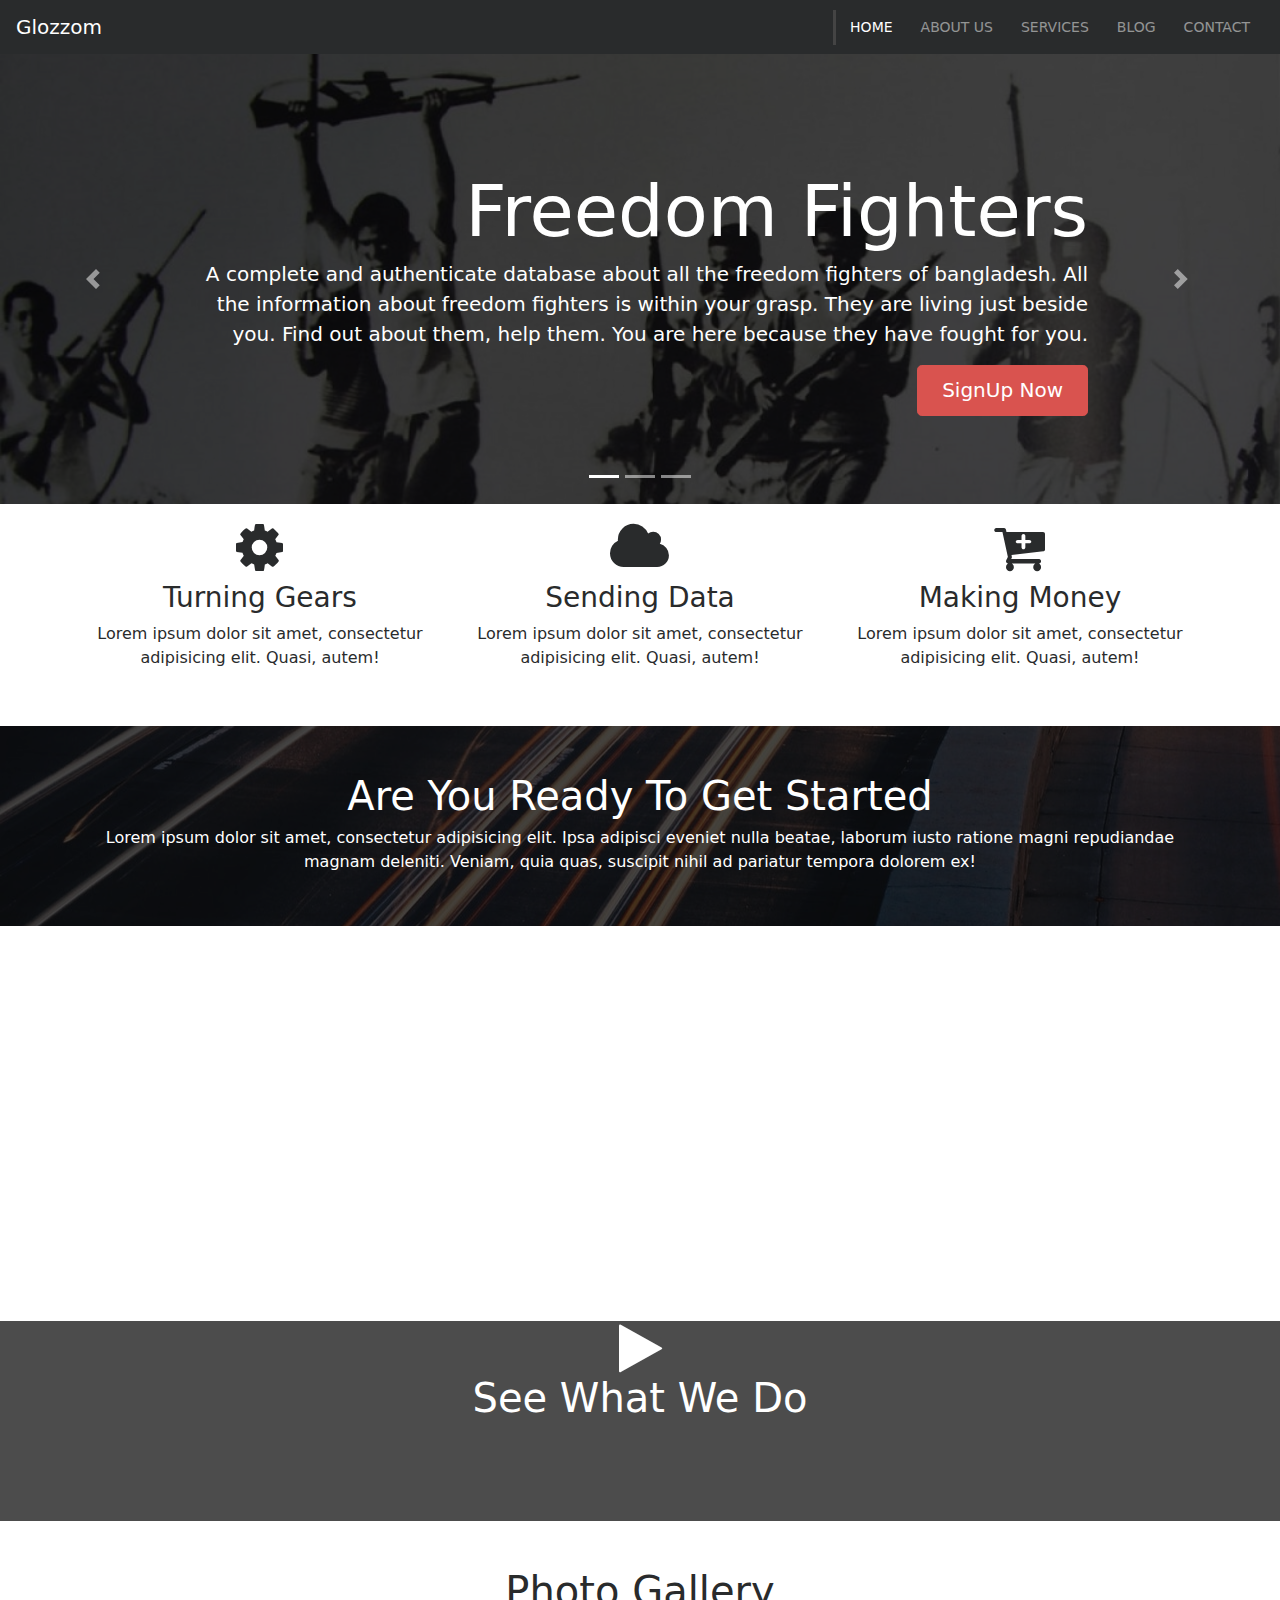
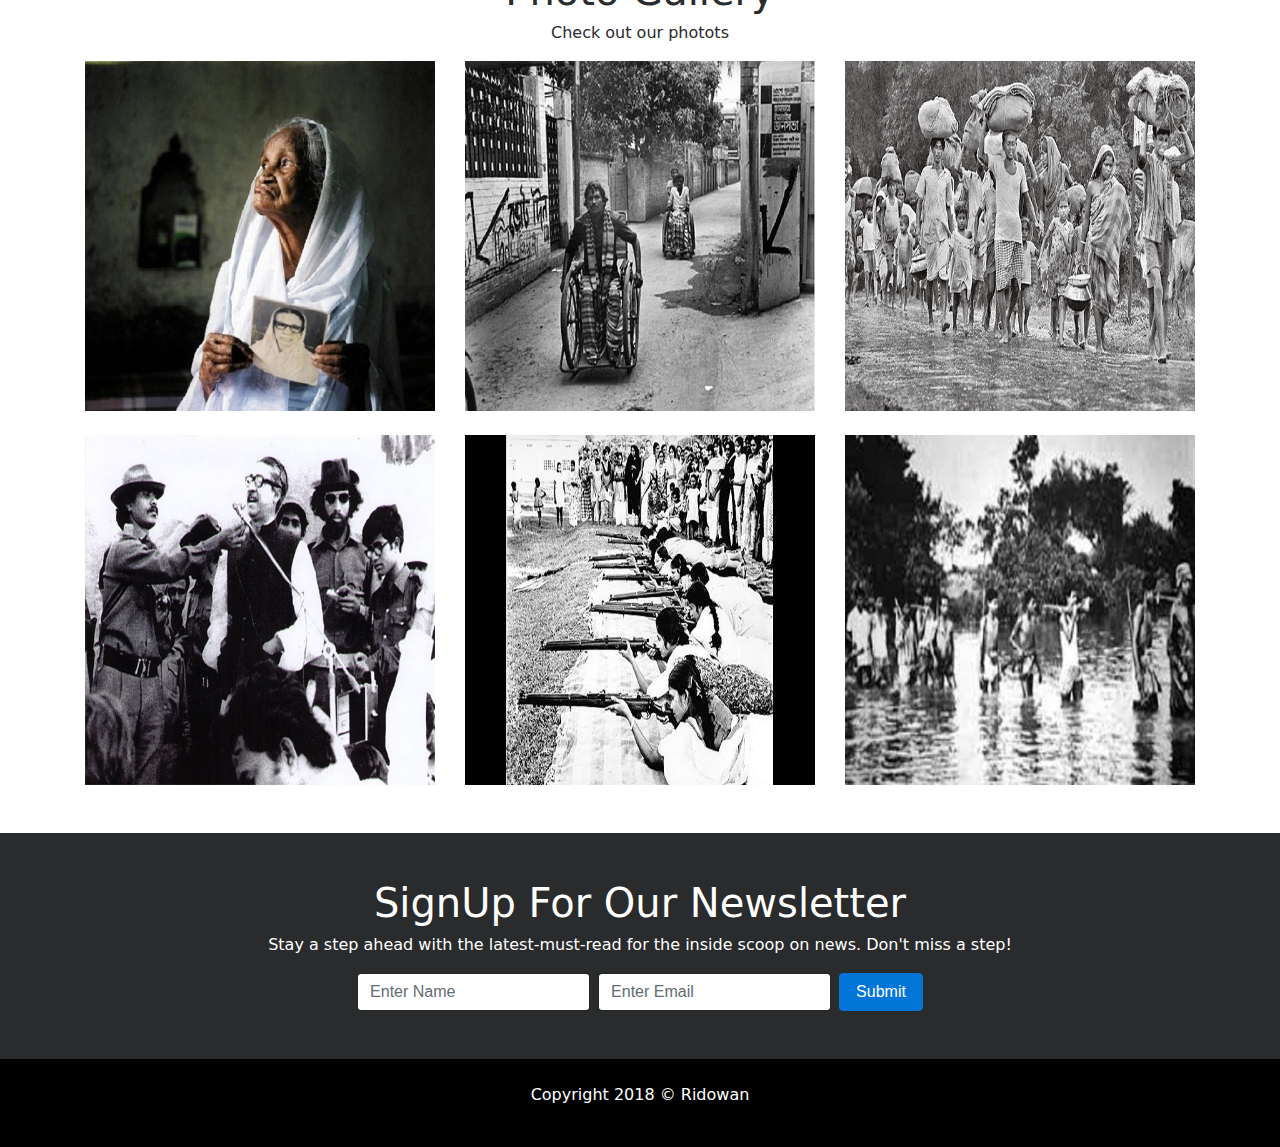
==== index.html @ a4270e09 "Initial Commit" ====
<!DOCTYPE html>
<html lang="en">

<head>
  <meta charset="UTF-8">
  <meta name="viewport" content="width=device-width, initial-scale=1.0">
  <meta http-equiv="X-UA-Compatible" content="ie=edge">
  <link rel="stylesheet" href="css/font-awesome.min.css">
  <link rel="stylesheet" href="css/bootstrap.css">
  <link rel="stylesheet" href="css/animate.css">
  <link rel="stylesheet" href="css/ekko-lightbox.css">
  <link rel="stylesheet" href="css/style.css">
  <title>e-fund</title>
</head>

<body>
  <nav class="navbar navbar-toggleable-sm navbar-inverse bg-inverse">
    <button class="navbar-toggler navbar-toggler-right" data-toggle="collapse" data-target="#navbarNav">
      <span class="navbar-toggler-icon"></span>
    </button>
    <a href="index.html" class="navbar-brand">Glozzom</a>
    <div class="collapse navbar-collapse" id="navbarNav">
      <ul class="navbar-nav ml-auto">
        <li class="nav-item"><a href="index.html" class="nav-link active">Home</a></li>
        <li class="nav-item"><a href="about.html" class="nav-link">About Us</a></li>
        <li class="nav-item"><a href="services.html" class="nav-link">Services</a></li>
        <li class="nav-item"><a href="blog.html" class="nav-link">Blog</a></li>
        <li class="nav-item"><a href="contact.html" class="nav-link">Contact</a></li>
      </ul>
    </div>
  </nav>
  <!-- Showcase Slider -->
  <section id="showcase">
    <div id="myCarousel" class="carousel slide" data-ride="carousel">
      <ol class="carousel-indicators">
        <li data-target="#myCarousel" data-slide-to="0" class="active"></li>
        <li data-target="#myCarousel" data-slide-to="1"></li>
        <li data-target="#myCarousel" data-slide-to="2"></li>
      </ol>
      <div class="carousel-inner">
        <div class="carousel-item carousel-image-1 active">
          <div class="container dark-overlay">
            <div class="carousel-caption d-none d-sm-block text-right mb-5">
              <h1 class="display-3">Freedom Fighters</h1>
              <p class="lead">A complete and authenticate database about all the freedom fighters of bangladesh. All the information about freedom fighters is within your grasp. They are living just beside you. Find out about them, help them. You are here because they have fought for you.</p>
              <a href="" class="btn btn-danger btn-lg">SignUp Now</a>
            </div>
          </div>
        </div>
        <div class="carousel-item carousel-image-2">
          <div class="container dark-overlay">
            <div class="carousel-caption d-none d-sm-block mb-5">
              <h1 class="display-3">Poverty Battle</h1>
              <p class="lead">Freedom fighter Azizar wins war but loses poverty battle. Though they were not so educated, the spirit of freedom in the country touched their heart and they willingly risked their lives to join the war.</p>
              <a href="http://www.dhakatribune.com/bangladesh/2016/12/06/freedom-fighter-azizar-wins-war-not-poverty/" target="_blank" class="btn btn-primary btn-lg">Learn More</a>
            </div>
          </div>
        </div>
        <div class="carousel-item carousel-image-3">
          <div class="container dark-overlay">
            <div class="carousel-caption d-none d-sm-block text-right mb-5">
              <h1 class="display-3">Kakon Bibi</h1>
              <p class="lead">VALIANT freedom fighter Bir Protik Kakon Bibi continues to fight. She lost her husband, family and many others for the country's liberation. The poor lady often has to depend on the monthly government allowance amounting to only <b>500 Taka</b>, which is also not given regularly. Mostly the payment is made after months.</p>
              <a href="" class="btn btn-success btn-lg">Donate Now</a>
            </div>
          </div>
        </div>
      </div>
      <a href="#myCarousel" class="carousel-control-prev" data-slide="prev">
        <span class="carousel-control-prev-icon"></span>
      </a>
      <a href="#myCarousel" class="carousel-control-next" data-slide="next">
        <span class="carousel-control-next-icon"></span>
      </a>
    </div>
  </section>

  <!-- HOME ICON SECTION -->
  <section id="home-icon" class="py-3">
    <div class="container">
      <div class="row">
        <div class="col-md-4 text-center mb-4 wow rollIn">
          <i class="fa fa-cog mb-2"></i>
          <h3>Turning Gears</h3>
          <p>Lorem ipsum dolor sit amet, consectetur adipisicing elit. Quasi, autem!</p>
        </div>
        <div class="col-md-4 text-center mb-4  wow jackInTheBox">
          <i class="fa fa-cloud mb-2"></i>
          <h3>Sending Data</h3>
          <p>Lorem ipsum dolor sit amet, consectetur adipisicing elit. Quasi, autem!</p>
        </div>
        <div class="col-md-4 text-center mb-4 wow rollIn">
          <i class="fa fa-cart-plus mb-2"></i>
          <h3>Making Money</h3>
          <p>Lorem ipsum dolor sit amet, consectetur adipisicing elit. Quasi, autem!</p>
        </div>
      </div>
    </div>
  </section>

  <!-- HOME HEADING SECTION -->
  <section id="home-heading" class="p-5">
    <div class="dark-overlay">
      <div class="row">
        <div class="col">
          <div class="container pt-5">
            <h1>Are You Ready To Get Started</h1>
            <p class=" hidden-sm-down wow rotateIn">Lorem ipsum dolor sit amet, consectetur adipisicing elit. Ipsa adipisci eveniet nulla beatae, laborum iusto ratione magni repudiandae magnam deleniti. Veniam, quia quas, suscipit nihil ad pariatur tempora dolorem ex!</p>
          </div>
        </div>
      </div>
    </div>
  </section>

  <!-- INFO SECTION -->
  <section id="info" class="py-3">
    <div class="container">
      <div class="row">
        <div class="col-sm-6 align-self-center wow jello">
          <h3>Lorem ipsum</h3>
          <p>Lorem ipsum dolor sit amet, consectetur adipisicing elit. Similique quia sapiente libero nisi sed quod possimus porro, vero, tempora error dignissimos quibusdam veniam, aspernatur reprehenderit, quo. Repudiandae optio suscipit esse.</p>
          <a href="#" class="btn btn-outline-danger btn-lg">Learn More</a>
        </div>
        <div class="col-sm-6 wow wobble">
          <img src="img/laptop.png" alt="" class="img-fluid">
        </div>
      </div>
    </div>
  </section>

  <!-- VIDEO PLAY SECTION -->
  <section id="video-play">
    <div class="dark-overlay">
      <div class="row">
        <div class="col">
          <div class="container">
            <a href="" class="video" data-video="https://www.youtube.com/embed/pXoL0sMdl0w" data-toggle="modal" data-target="#videoModal"><i class="fa fa-play"></i></a>
            <h1>See What We Do</h1>
          </div>
        </div>
      </div>
    </div>
  </section>

  <!-- VIDEO MODAL -->
  <div class="modal fade" id="videoModal">
    <div class="modal-dialog">
      <div class="modal-content">
        <div class="modal-body">
          <button class="close" data-dismiss="modal"><span>&times;</span></button>
          <iframe src="" height="400" width="100%" frameborder="0" allowfullscreen></iframe>
        </div>
      </div>
    </div>
  </div>

  <!-- PHOTO GALLERY -->
  <section id="gallery" class="py-5">
    <div class="container">
      <h1 class="text-center">Photo Gallery</h1>
      <p class="text-center">Check out our photots</p>
      <div class="row mb-4">
        <div class="col-md-4">
          <a href="img/gallary(1).jpg" data-toggle="lightbox" data-gallery="img-gallery">
            <img src="img/gallary(1).jpg" height="400" width="400" alt="" class="img-fluid">
          </a>
        </div>
        <div class="col-md-4">
          <a href="img/gallary(2).jpg" data-toggle="lightbox" data-gallery="img-gallery">
            <img src="img/gallary(2).jpg" height="400" width="400" alt="" class="img-fluid">
          </a>
        </div>
        <div class="col-md-4">
          <a href="img/gallary(3).jpg" data-toggle="lightbox" data-gallery="img-gallery">
            <img src="img/gallary(3).jpg" height="400" width="400" alt="" class="img-fluid">
          </a>
        </div>
      </div>
      <div class="row">
        <div class="col-md-4">
          <a href="img/gallary(4).jpg" data-toggle="lightbox" data-gallery="img-gallery">
            <img src="img/gallary(4).jpg" height="400" width="400" alt="" class="img-fluid">
          </a>
        </div>
        <div class="col-md-4">
          <a href="img/gallary(5).jpg" data-toggle="lightbox" data-gallery="img-gallery">
            <img src="img/gallary(5).jpg" height="400" width="400" alt="" class="img-fluid">
          </a>
        </div>
        <div class="col-md-4">
          <a href="img/gallary(6).jpg" data-toggle="lightbox" data-gallery="img-gallery">
            <img src="img/gallary(6).jpg" height="400" width="400" alt="" class="img-fluid">
          </a>
        </div>
      </div>
    </div>
  </section>

  <!-- NEWSLETTER SECTION -->
  <section id="newsletter" class="bg-inverse text-white text-center p-5">
    <div class="container">
      <div class="row">
        <div class="col">
          <h1>SignUp For Our Newsletter</h1>
          <p>Stay a step ahead with the latest-must-read for the inside scoop on news. Don't miss a step!</p>
          <form action="" class="form-inline justify-content-center">
            <label class="sr-only" for="name">Name</label>
            <input type="text" id="name" class="form-control mb-2 mr-sm-2 mb-sm-0" placeholder="Enter Name">
            <label class="sr-only" for="email">Email</label>
            <input type="text" id="email" class="form-control mb-2 mr-sm-2 mb-sm-0" placeholder="Enter Email">
            <button class="btn btn-primary" type="submit">Submit</button>
          </form>
        </div>
      </div>
    </div>
  </section>

  <!-- FOOTER -->
  <footer id="main-footer" class="text-center p-4">
    <div class="cointainer">
      <div class="row">
        <div class="col">
          <p>Copyright 2018 &copy; Ridowan</p>
        </div>
      </div>
    </div>
  </footer>

  <script type="text/javascript" src="js/jquery.min.js"></script>
  <script type="text/javascript" src="js/tether.min.js"></script>
  <script type="text/javascript" src="js/bootstrap.min.js"></script>
  <script type="text/javascript" src="js/ekko-lightbox.min.js"></script>
  <script type="text/javascript" src="js/main.js"></script>
  <script src="js/wow.min.js"></script>
  <script>
    new WOW().init();
  </script>
</body>

</html>
---- css/style.css ----
.navbar .nav-link {
  font-size: 14px;
  text-transform: uppercase;
  padding-left: 1em !important;
  padding-right: 1em !important; }

.navbar .nav-item .active {
  border-left: #444 3px solid; }

.carousel-item {
  height: 450px; }

.carousel-image-1 {
  background: url("../img/image1.jpg");
  background-size: cover; }

.carousel-image-2 {
  background: url("../img/image2.jpg");
  background-size: cover; }

.carousel-image-3 {
  background: url("../img/image3.jpg");
  background-size: cover; }

.fa {
  font-size: 55px; }

#home-heading {
  position: relative;
  min-height: 200px;
  background: url("../img/lights.jpg");
  background-attachment: fixed;
  background-repeat: no-repeat;
  text-align: center;
  color: white; }

.dark-overlay {
  background-color: rgba(0, 0, 0, 0.7);
  position: absolute;
  top: 0;
  left: 0;
  width: 100%;
  height: 100%; }

#video-play {
  position: relative;
  min-height: 200px;
  background: url("../img/media.jpg");
  background-position: 0 -300px;
  background-attachment: fixed;
  text-align: center;
  color: white; }
  #video-play a {
    color: white; }

#main-footer {
  background: black;
  color: white; }

#page-header {
  height: 200px;
  background: url("../img/image1.jpg");
  background-position: 0 -360px;
  background-attachment: fixed;
  color: white;
  border-bottom: 1px #eee solid;
  padding-top: 50px; }

#about img {
  margin-top: -50px; }

#faq-section.bg-dark {
  background: #444;
  color: white; }
  #faq-section.bg-dark .card {
    border: #444; }
    #faq-section.bg-dark .card a {
      color: white;
      text-decoration: none; }
  #faq-section.bg-dark .card-block,
  #faq-section.bg-dark .card-header {
    background: #333; }
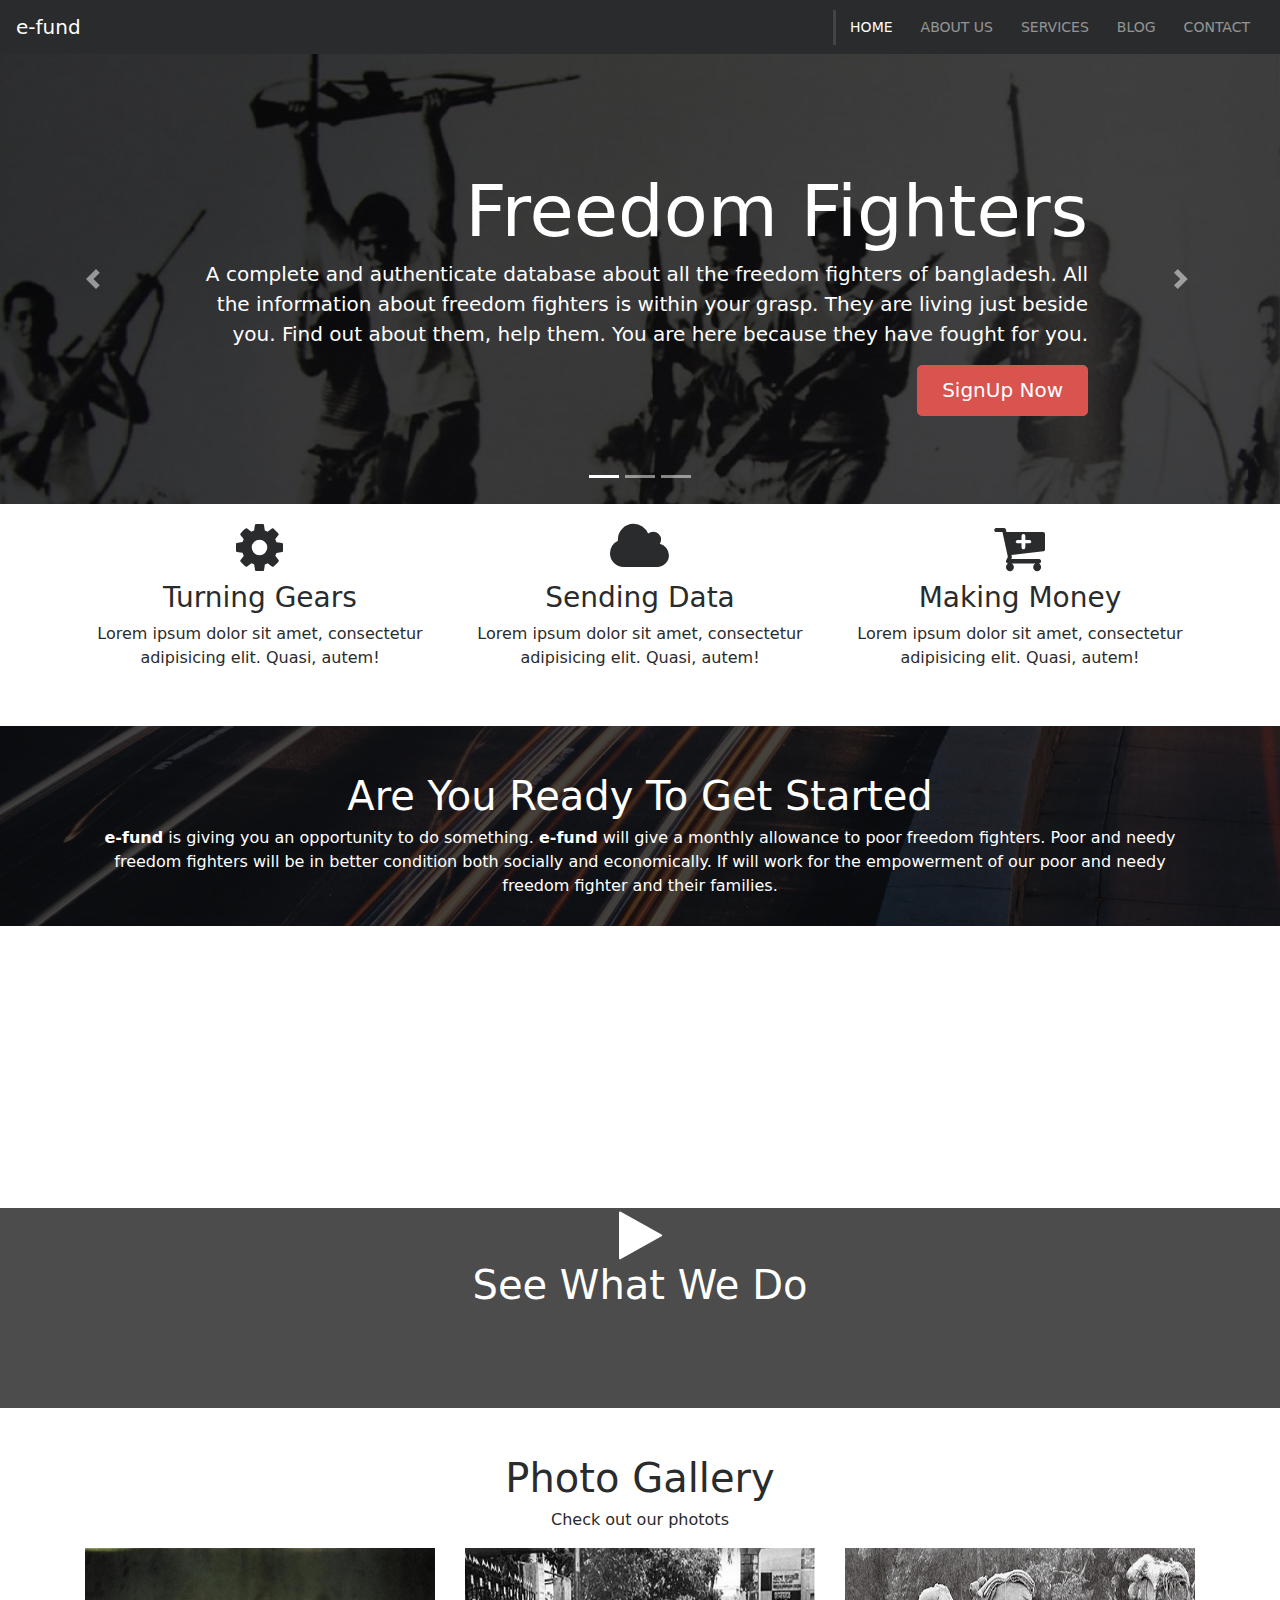
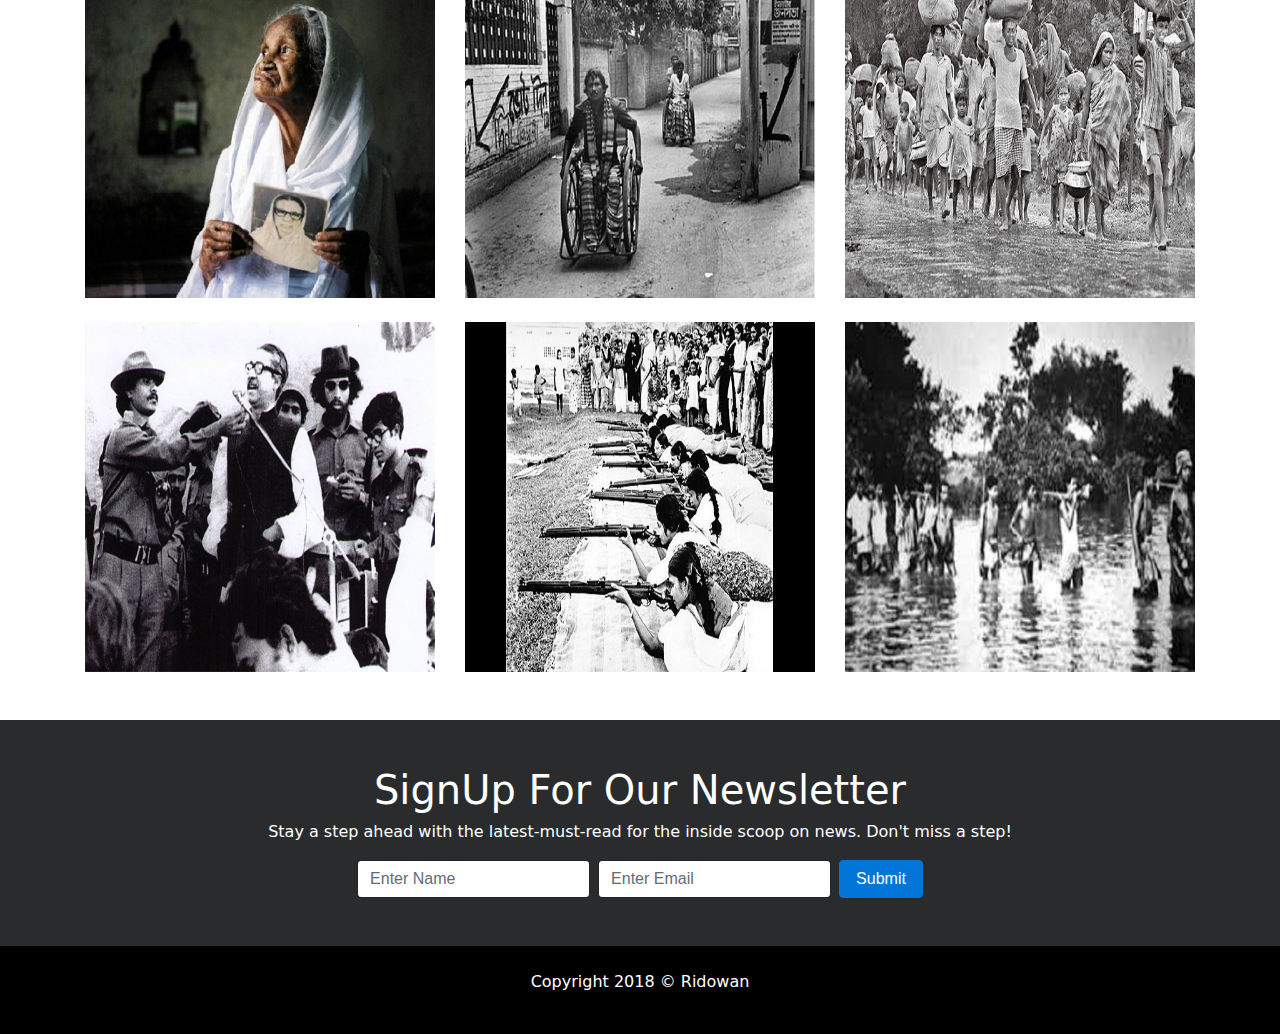
==== commit 429dbddd: "index page done" ====
--- a/index.html
+++ b/index.html
@@ -18,10 +18,10 @@
     <button class="navbar-toggler navbar-toggler-right" data-toggle="collapse" data-target="#navbarNav">
       <span class="navbar-toggler-icon"></span>
     </button>
-    <a href="index.html" class="navbar-brand">Glozzom</a>
+    <a href="/" class="navbar-brand">e-fund</a>
     <div class="collapse navbar-collapse" id="navbarNav">
       <ul class="navbar-nav ml-auto">
-        <li class="nav-item"><a href="index.html" class="nav-link active">Home</a></li>
+        <li class="nav-item"><a href="/" class="nav-link active">Home</a></li>
         <li class="nav-item"><a href="about.html" class="nav-link">About Us</a></li>
         <li class="nav-item"><a href="services.html" class="nav-link">Services</a></li>
         <li class="nav-item"><a href="blog.html" class="nav-link">Blog</a></li>
@@ -105,7 +105,8 @@
         <div class="col">
           <div class="container pt-5">
             <h1>Are You Ready To Get Started</h1>
-            <p class=" hidden-sm-down wow rotateIn">Lorem ipsum dolor sit amet, consectetur adipisicing elit. Ipsa adipisci eveniet nulla beatae, laborum iusto ratione magni repudiandae magnam deleniti. Veniam, quia quas, suscipit nihil ad pariatur tempora dolorem ex!</p>
+            <p class=" hidden-sm-down wow rotateIn">
+              <b>e-fund</b> is giving you an opportunity to do something. <b>e-fund</b> will give a monthly allowance to poor freedom fighters. Poor and needy freedom fighters will be in better condition both socially and economically. If will work for the empowerment of our poor and needy freedom fighter and their families.</p>
           </div>
         </div>
       </div>
@@ -117,12 +118,12 @@
     <div class="container">
       <div class="row">
         <div class="col-sm-6 align-self-center wow jello">
-          <h3>Lorem ipsum</h3>
-          <p>Lorem ipsum dolor sit amet, consectetur adipisicing elit. Similique quia sapiente libero nisi sed quod possimus porro, vero, tempora error dignissimos quibusdam veniam, aspernatur reprehenderit, quo. Repudiandae optio suscipit esse.</p>
+          <h3>How <b>e-fund</b>  work?</h3>
+          <p>Every Freedom fighter will maintain a bank account. e-fund will help them in that regard. The donor can directly put money on their account. There is no third party in action. Donors can directly communicate with the recipient. There will be various payment methods like bikash, rocket, online banking and so on. Payment can be done through mobile also.</p>
           <a href="#" class="btn btn-outline-danger btn-lg">Learn More</a>
         </div>
         <div class="col-sm-6 wow wobble">
-          <img src="img/laptop.png" alt="" class="img-fluid">
+          <img src="img/lap.jpg" alt="" class="img-fluid">
         </div>
       </div>
     </div>
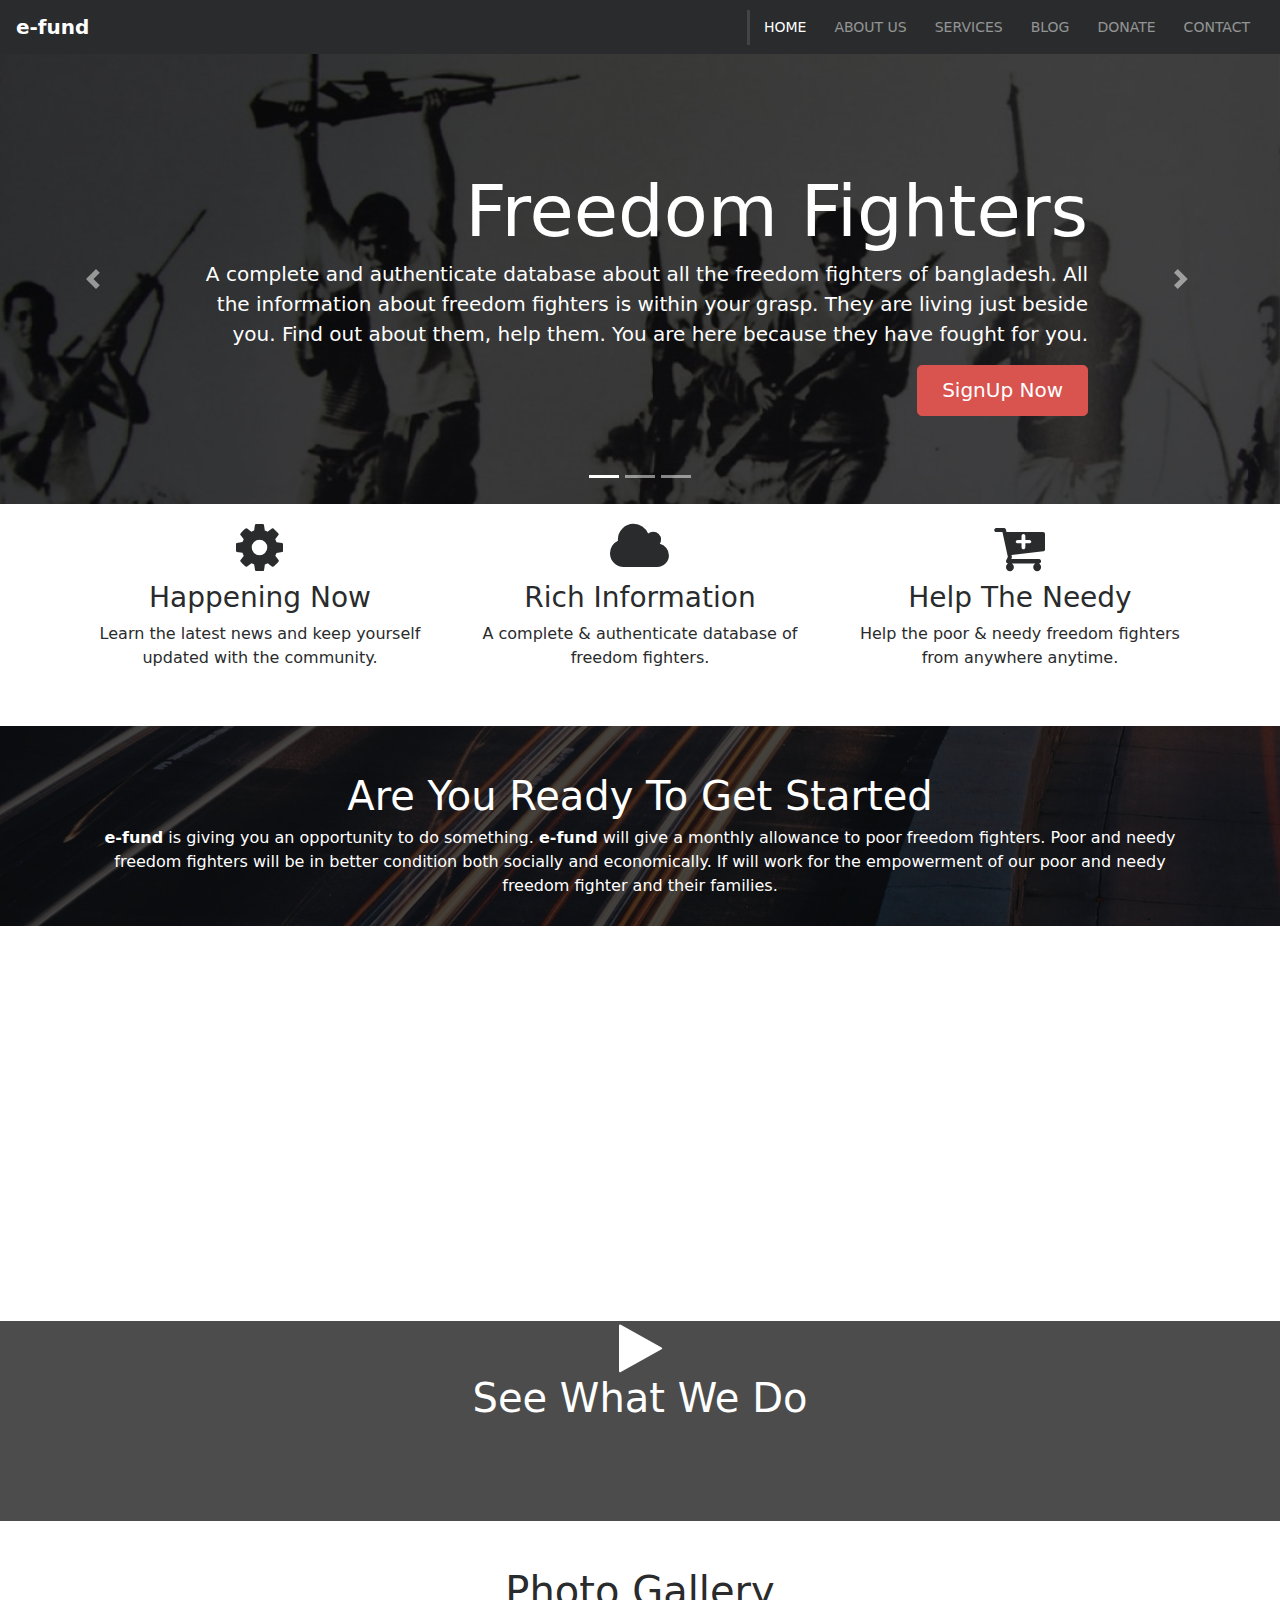
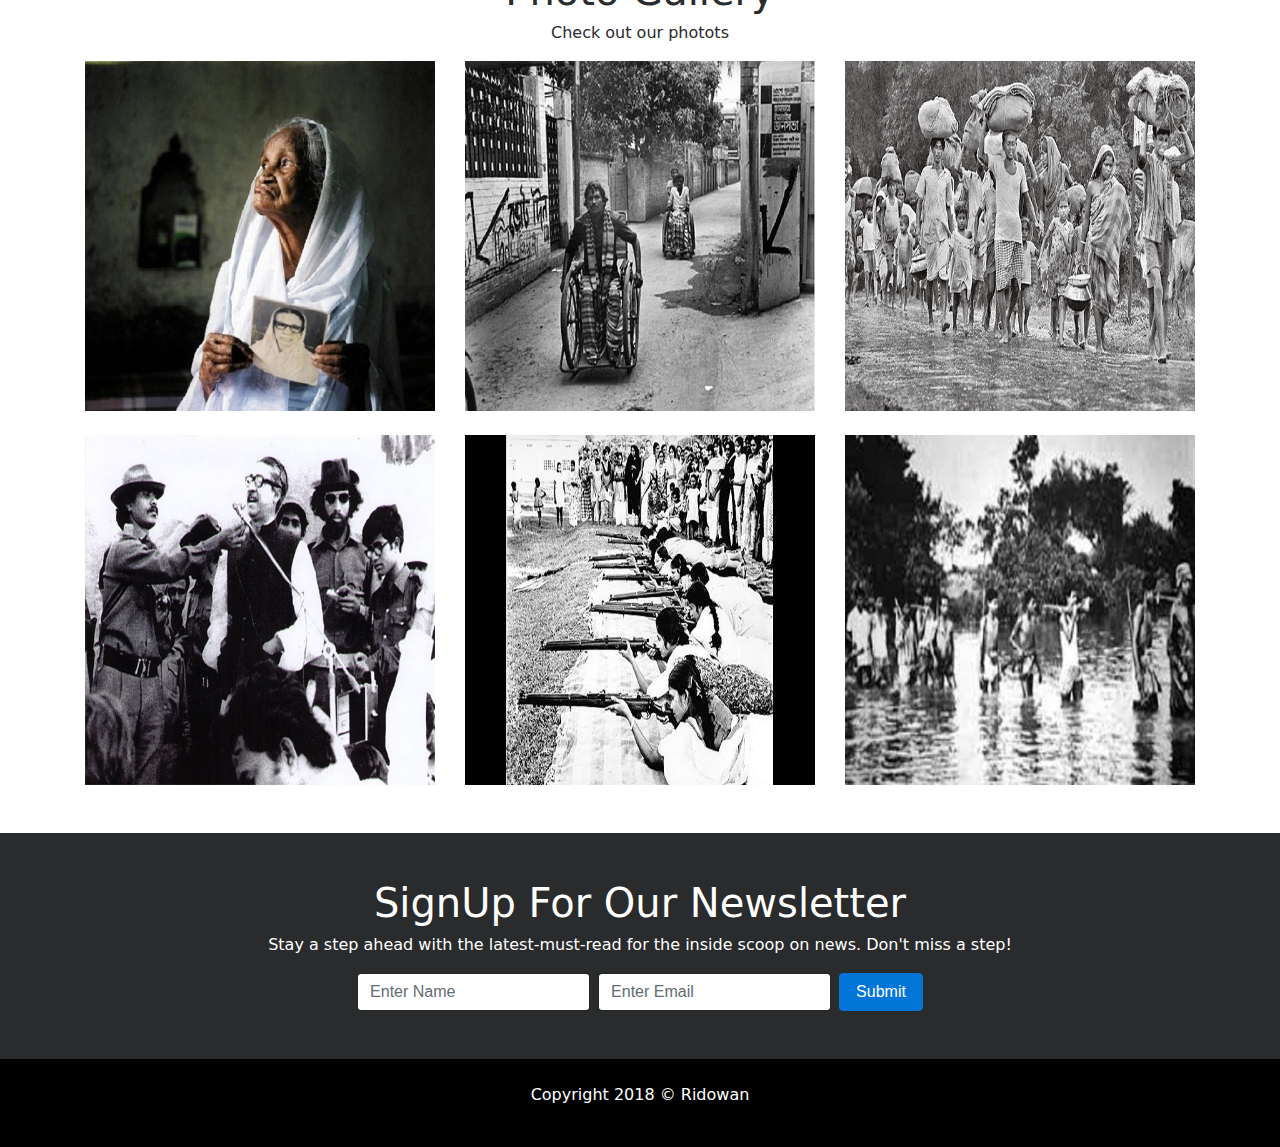
==== commit a5e1fe15: "Services Page Done" ====
--- a/index.html
+++ b/index.html
@@ -18,13 +18,14 @@
     <button class="navbar-toggler navbar-toggler-right" data-toggle="collapse" data-target="#navbarNav">
       <span class="navbar-toggler-icon"></span>
     </button>
-    <a href="/" class="navbar-brand">e-fund</a>
+    <a href="/" class="navbar-brand"><b>e-fund</b></a>
     <div class="collapse navbar-collapse" id="navbarNav">
       <ul class="navbar-nav ml-auto">
         <li class="nav-item"><a href="/" class="nav-link active">Home</a></li>
         <li class="nav-item"><a href="about.html" class="nav-link">About Us</a></li>
         <li class="nav-item"><a href="services.html" class="nav-link">Services</a></li>
         <li class="nav-item"><a href="blog.html" class="nav-link">Blog</a></li>
+        <li class="nav-item"><a href="donate.html" class="nav-link">Donate</a></li>
         <li class="nav-item"><a href="contact.html" class="nav-link">Contact</a></li>
       </ul>
     </div>
@@ -61,7 +62,7 @@
             <div class="carousel-caption d-none d-sm-block text-right mb-5">
               <h1 class="display-3">Kakon Bibi</h1>
               <p class="lead">VALIANT freedom fighter Bir Protik Kakon Bibi continues to fight. She lost her husband, family and many others for the country's liberation. The poor lady often has to depend on the monthly government allowance amounting to only <b>500 Taka</b>, which is also not given regularly. Mostly the payment is made after months.</p>
-              <a href="" class="btn btn-success btn-lg">Donate Now</a>
+              <a href="/donate.html" class="btn btn-success btn-lg">Donate Now</a>
             </div>
           </div>
         </div>
@@ -81,18 +82,18 @@
       <div class="row">
         <div class="col-md-4 text-center mb-4 wow rollIn">
           <i class="fa fa-cog mb-2"></i>
-          <h3>Turning Gears</h3>
-          <p>Lorem ipsum dolor sit amet, consectetur adipisicing elit. Quasi, autem!</p>
+          <h3>Happening Now</h3>
+          <p>Learn the latest news and keep yourself updated with the community.</p>
         </div>
         <div class="col-md-4 text-center mb-4  wow jackInTheBox">
           <i class="fa fa-cloud mb-2"></i>
-          <h3>Sending Data</h3>
-          <p>Lorem ipsum dolor sit amet, consectetur adipisicing elit. Quasi, autem!</p>
+          <h3>Rich Information</h3>
+          <p>A complete & authenticate database of freedom fighters.</p>
         </div>
         <div class="col-md-4 text-center mb-4 wow rollIn">
           <i class="fa fa-cart-plus mb-2"></i>
-          <h3>Making Money</h3>
-          <p>Lorem ipsum dolor sit amet, consectetur adipisicing elit. Quasi, autem!</p>
+          <h3>Help The Needy</h3>
+          <p>Help the poor & needy freedom fighters from anywhere anytime.</p>
         </div>
       </div>
     </div>
@@ -218,7 +219,7 @@
 
   <!-- FOOTER -->
   <footer id="main-footer" class="text-center p-4">
-    <div class="cointainer">
+    <div class="container">
       <div class="row">
         <div class="col">
           <p>Copyright 2018 &copy; Ridowan</p>
@@ -231,11 +232,8 @@
   <script type="text/javascript" src="js/tether.min.js"></script>
   <script type="text/javascript" src="js/bootstrap.min.js"></script>
   <script type="text/javascript" src="js/ekko-lightbox.min.js"></script>
+  <script src="js/wow.min.js"></script>
   <script type="text/javascript" src="js/main.js"></script>
-  <script src="js/wow.min.js"></script>
-  <script>
-    new WOW().init();
-  </script>
 </body>
 
 </html>
--- a/css/style.css
+++ b/css/style.css
@@ -33,6 +33,13 @@
   background-repeat: no-repeat;
   text-align: center;
   color: white; }
+
+#donate {
+  position: relative;
+  background: url("../img/donate1.jpg");
+  background-attachment: fixed;
+  background-repeat: no-repeat;
+  text-align: center; }
 
 .dark-overlay {
   background-color: rgba(0, 0, 0, 0.7);
